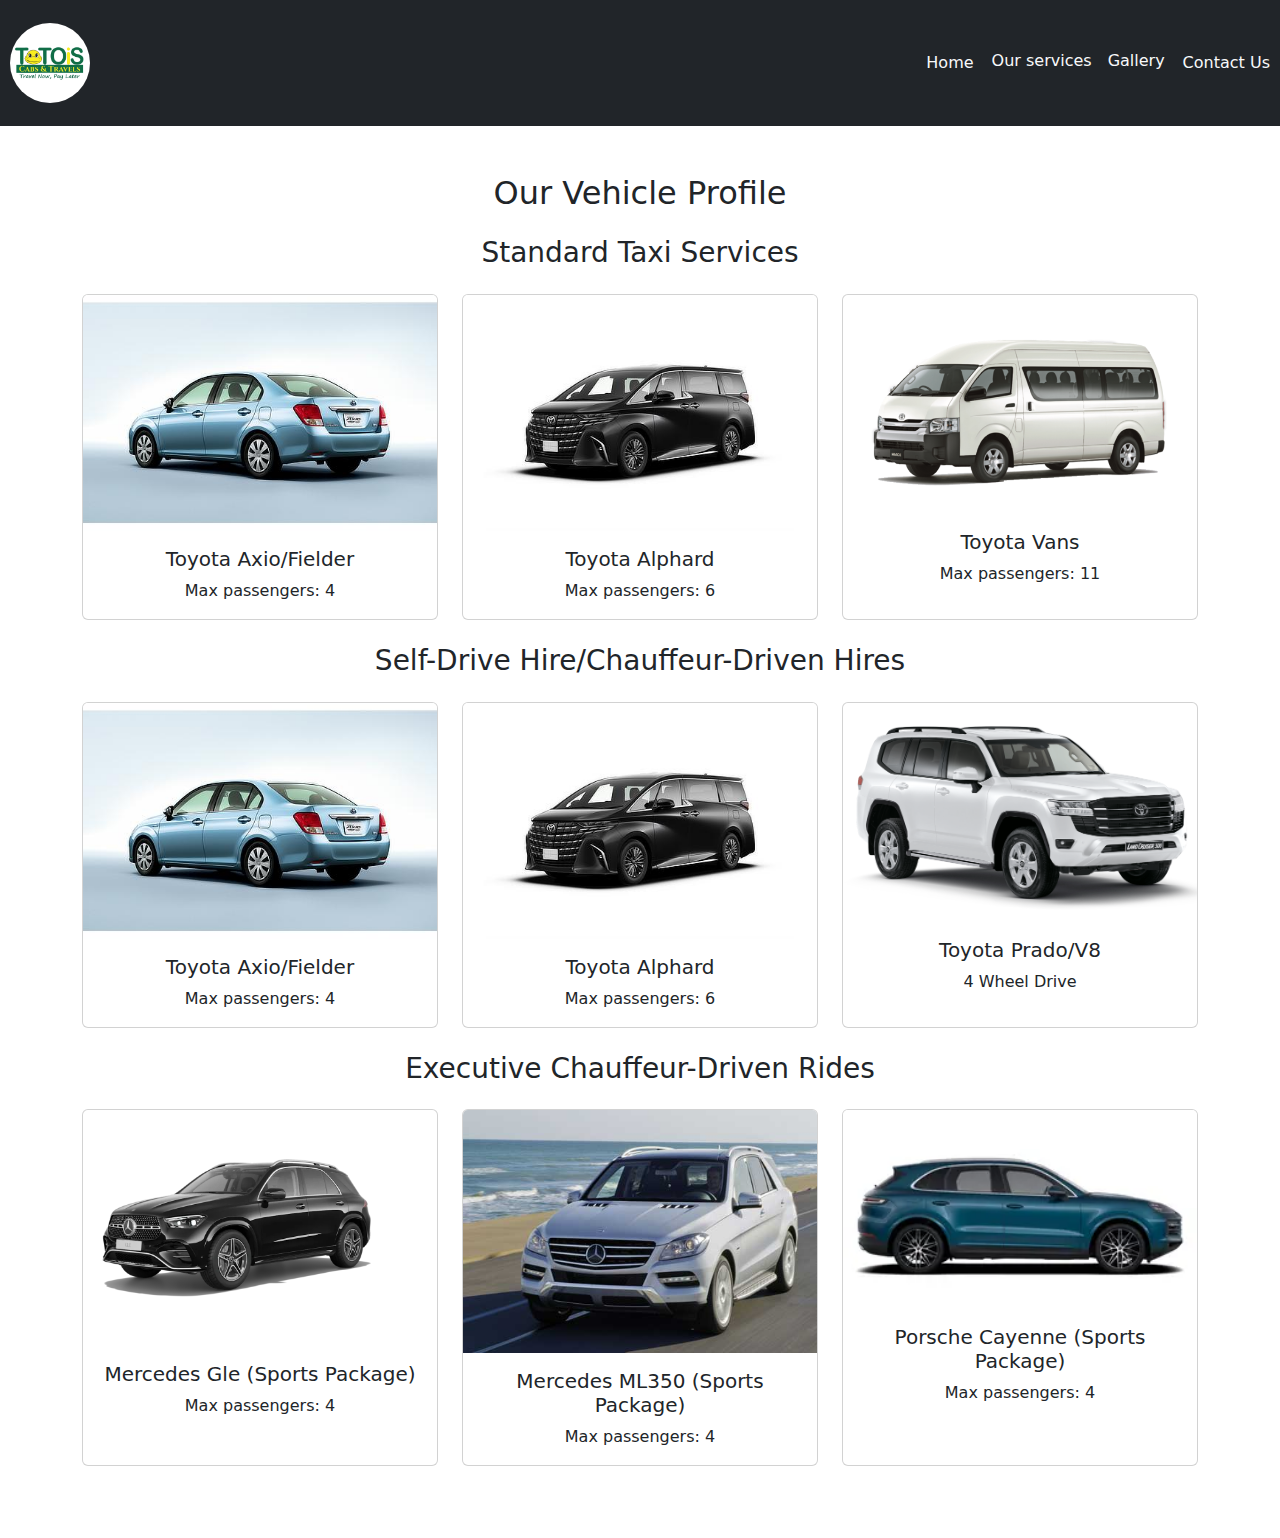
==== gallery.html @ 2a260237 "4" ====
<!DOCTYPE html>
<html lang="en">
<head>
    <meta charset="UTF-8">
    <meta name="viewport" content="width=device-width, initial-scale=1.0">
    <title>totoiscab</title>
    <link rel="stylesheet" href="style.css">
    <link href="https://stackpath.bootstrapcdn.com/bootstrap/4.5.2/css/bootstrap.min.css" rel="stylesheet">
    <link href="https://cdn.jsdelivr.net/npm/bootstrap@5.3.0-alpha1/dist/css/bootstrap.min.css" rel="stylesheet">
    <link href="https://cdn.jsdelivr.net/npm/bootstrap@5.3.0-alpha1/dist/css/bootstrap.min.css" rel="stylesheet">

<style>
        html, body {
    overflow-x: hidden; /* Disable horizontal scrolling */
    margin: 0;
    padding: 0;
    width: 100%;
}
        
        /* Image section slide-in animation */
        .image-section {
            animation: slideInImage 2s ease-in-out; /* You can change this animation to any effect you want for the image */
            width: 100%;
            height: 100vh;
            background-size: cover;
            background-position: center;
            display: flex;
            justify-content: center;
            align-items: center;
            position: relative;
        }

        /* Define the image slide-in keyframes */
        @keyframes slideInImage {
            0% {
                transform: translateY(-100%);
                opacity: 0; /* Fully transparent */
            }
            100% {
                transform: translateY(0); /* Image back to its original position */
                opacity: 1; /* Fully visible */
            }
        }

        /* Initially hide the welcome card */
        #welcomeCard {
            display: none; /* Hide the card initially */
            background: rgba(255, 255, 255, 0.6); /* Light background overlay */
            padding: 20px;
            border-radius: 10px;
            max-width: 80%;
            margin: 0 auto;
            position: relative;
        }

        /* Zoom-in animation for the welcome card */
        .zoomInCard {
            animation: zoomInCard 2s ease-in-out;
        }

        /* Define the zoom-in keyframes for the welcome card */
        @keyframes zoomInCard {
            0% {
                transform: scale(0); /* Start with the card very small */
                opacity: 0;          /* Fully transparent */
            }
            100% {
                transform: scale(1); /* Normal size */
                opacity: 1;          /* Fully visible */
            }
        }

        /* About Us section */
        #aboutCarousel {
  position: relative;
}

/* Position arrows outside the cards */
.carousel-control-prev, 
.carousel-control-next {
  position: absolute;
  top: 50%;
  transform: translateY(-50%);
  z-index: 5; /* Ensure arrows are above content */
  background-color: rgba(0, 0, 0, 0.7); /* Semi-transparent background */
  border: none; /* Remove borders */
  width: 40px; /* Optional: Adjust the width of the arrows */
  height: 40px; /* Optional: Adjust the height of the arrows */
  display: flex;
  justify-content: center;
  align-items: center;
  border-radius: 50%; /* Circular background */
}


    </style>
    
</head>
<body>

<!-- Navbar Section -->
<nav class="navbar navbar-expand-lg navbar-dark bg-dark" id="uniqueNavbar">
    <a class="navbar-brand" href="#">
    <img style="padding: 10px; width: 100px; height: 100px; left:10px !important; border-radius: 50%;" src="images/totois.png" alt="Logo">
</a>

    <button style="padding: 10px !important; right:10px !important;" class="navbar-toggler" type="button" data-toggle="collapse" data-target="#navbarSupportedContent"
            aria-controls="navbarSupportedContent" aria-expanded="false" aria-label="Toggle navigation">
        <span class="navbar-toggler-icon"></span>
    </button>

    <div class="collapse navbar-collapse justify-content-center" id="navbarSupportedContent">
        <ul class="navbar-nav ml-auto d-flex flex-row justify-content-between">
            <li class="nav-item">
                <a class="nav-link text-light" href="index.html" style="padding: 10px;">Home</a>
            </li>
            <li class="nav-item">
                <a class="nav-link text-light" href="#">Our services</a>
            </li>
            <li class="nav-item">
                <a class="nav-link text-light" href="#">Gallery</a>
            </li>
            <li class="nav-item">
                <a class="nav-link text-light" href="index.html#contact" style="padding: 10px;">Contact Us</a>
            </li>
            <!-- <li class="nav-item">
                <a class="nav-link text-light" href="#">Donate</a>
            </li> -->
        </ul>
    </div>
</nav>




<!-- our services -->
 <section id="vehicle-profile" class="container py-5">
  <h2 class="text-center mb-4">Our Vehicle Profile</h2>

  <!-- Standard Taxi Services -->
  <h3 class="text-center mb-4">Standard Taxi Services</h3>
  <div class="row">
    <!-- Toyota Axio/Fielder -->
    <div class="col-md-4 mb-4">
      <div class="card h-100">
        <div class="card-img-hover">
          <img src="images/toyota-axio.jpg" class="card-img-top" alt="Toyota Axio/Fielder">
        </div>
        <div class="card-body">
          <h5 class="card-title text-center">Toyota Axio/Fielder</h5>
          <p class="card-text text-center">Max passengers: 4</p>
        </div>
      </div>
    </div>
    <!-- Toyota Alphard -->
    <div class="col-md-4 mb-4">
      <div class="card h-100">
        <div class="card-img-hover">
          <img src="images/toyota-alphard.jpg" class="card-img-top" alt="Toyota Alphard">
        </div>
        <div class="card-body">
          <h5 class="card-title text-center">Toyota Alphard</h5>
          <p class="card-text text-center">Max passengers: 6</p>
        </div>
      </div>
    </div>
    <!-- Toyota Vans -->
    <div class="col-md-4 mb-4">
      <div class="card h-100">
        <div class="card-img-hover">
          <img src="images/toyota-vans.jpg" class="card-img-top" alt="Toyota Vans">
        </div>
        <div class="card-body">
          <h5 class="card-title text-center">Toyota Vans</h5>
          <p class="card-text text-center">Max passengers: 11</p>
        </div>
      </div>
    </div>
  </div>

  <!-- Self-Drive Hire/Chauffeur-Driven Hires -->
  <h3 class="text-center mb-4">Self-Drive Hire/Chauffeur-Driven Hires</h3>
  <div class="row">
    <!-- Toyota Axio/Fielder -->
    <div class="col-md-4 mb-4">
      <div class="card h-100">
        <div class="card-img-hover">
          <img src="images/toyota-axio.jpg" class="card-img-top" alt="Toyota Axio/Fielder">
        </div>
        <div class="card-body">
          <h5 class="card-title text-center">Toyota Axio/Fielder</h5>
          <p class="card-text text-center">Max passengers: 4</p>
        </div>
      </div>
    </div>
    <!-- Toyota Alphard -->
    <div class="col-md-4 mb-4">
      <div class="card h-100">
        <div class="card-img-hover">
          <img src="images/toyota-alphard.jpg" class="card-img-top" alt="Toyota Alphard">
        </div>
        <div class="card-body">
          <h5 class="card-title text-center">Toyota Alphard</h5>
          <p class="card-text text-center">Max passengers: 6</p>
        </div>
      </div>
    </div>
    <!-- Toyota Prado/V8 -->
    <div class="col-md-4 mb-4">
      <div class="card h-100">
        <div class="card-img-hover">
          <img src="images/toyota-prado.jpg" class="card-img-top" alt="Toyota Prado/V8">
        </div>
        <div class="card-body">
          <h5 class="card-title text-center">Toyota Prado/V8</h5>
          <p class="card-text text-center">4 Wheel Drive</p>
        </div>
      </div>
    </div>
  </div>

  <!-- Executive Chauffeur-Driven Rides -->
  <h3 class="text-center mb-4">Executive Chauffeur-Driven Rides</h3>
  <div class="row">
    <!-- Mercedes GLE -->
    <div class="col-md-4 mb-4">
      <div class="card h-100">
        <div class="card-img-hover">
          <img src="images/mercedes-gle.jpg" class="card-img-top" alt="Mercedes Gle">
        </div>
        <div class="card-body">
          <h5 class="card-title text-center">Mercedes Gle (Sports Package)</h5>
          <p class="card-text text-center">Max passengers: 4</p>
        </div>
      </div>
    </div>
    <!-- Mercedes ML350 -->
    <div class="col-md-4 mb-4">
      <div class="card h-100">
        <div class="card-img-hover">
          <img src="images/mercedes-ml350.jpg" class="card-img-top" alt="Mercedes ML350">
        </div>
        <div class="card-body">
          <h5 class="card-title text-center">Mercedes ML350 (Sports Package)</h5>
          <p class="card-text text-center">Max passengers: 4</p>
        </div>
      </div>
    </div>
    <!-- Porsche Cayenne -->
    <div class="col-md-4 mb-4">
      <div class="card h-100">
        <div class="card-img-hover">
          <img src="images/porsche-cayenne.jpg" class="card-img-top" alt="Porsche Cayenne">
        </div>
        <div class="card-body">
          <h5 class="card-title text-center">Porsche Cayenne (Sports Package)</h5>
          <p class="card-text text-center">Max passengers: 4</p>
        </div>
      </div>
    </div>
  </div>

</section>





<!-- Bootstrap JS and jQuery -->
<script src="https://code.jquery.com/jquery-3.5.1.slim.min.js"></script>
<script src="https://cdn.jsdelivr.net/npm/@popperjs/core@2.9.3/dist/umd/popper.min.js"></script>
<script src="https://stackpath.bootstrapcdn.com/bootstrap/4.5.2/js/bootstrap.min.js"></script>

<!-- Custom JS for Hover Effect -->
<script>
  $(document).ready(function() {
    // Enlarge image on hover
    $('.card-img-hover img').hover(
      function() {
        $(this).css({
          'transform': 'scale(1.1)', 
          'transition': 'transform 0.3s ease-in-out'
        });
      }, 
      function() {
        $(this).css('transform', 'scale(1)');
      }
    );
  });
</script>

<!-- Custom CSS -->
<style>
  .card-img-hover img {
    width: 100%;
    height: auto;
    transition: transform 0.3s ease-in-out;
  }
</style>









<!-- Bootstrap JS, jQuery, and Popper.js for Navbar Toggling -->
<script src="https://code.jquery.com/jquery-3.5.1.slim.min.js"></script>
<script src="https://cdn.jsdelivr.net/npm/@popperjs/core@2.9.3/dist/umd/popper.min.js"></script>
<script src="https://stackpath.bootstrapcdn.com/bootstrap/4.5.2/js/bootstrap.min.js"></script>
<script src="https://cdn.jsdelivr.net/npm/bootstrap@5.3.0-alpha1/dist/js/bootstrap.bundle.min.js"></script>



</body>
</html>
---- style.css ----
html, body {
    overflow-x: hidden; /* Disable horizontal scrolling */
    margin: 0;
    padding: 0;
    width: 100%;
}
        
        /* Image section slide-in animation */
        .image-section {
            animation: slideInImage 2s ease-in-out; /* You can change this animation to any effect you want for the image */
            width: 100%;
            height: 100vh;
            background-size: cover;
            background-position: center;
            display: flex;
            justify-content: center;
            align-items: center;
            position: relative;
        }

        /* Define the image slide-in keyframes */
        @keyframes slideInImage {
            0% {
                transform: translateY(-100%);
                opacity: 0; /* Fully transparent */
            }
            100% {
                transform: translateY(0); /* Image back to its original position */
                opacity: 1; /* Fully visible */
            }
        }

        /* Initially hide the welcome card */
        #welcomeCard {
            display: none; /* Hide the card initially */
            background: rgba(255, 255, 255, 0.6); /* Light background overlay */
            padding: 20px;
            border-radius: 10px;
            max-width: 80%;
            margin: 0 auto;
            position: relative;
        }

        /* Zoom-in animation for the welcome card */
        .zoomInCard {
            animation: zoomInCard 2s ease-in-out;
        }

        /* Define the zoom-in keyframes for the welcome card */
        @keyframes zoomInCard {
            0% {
                transform: scale(0); /* Start with the card very small */
                opacity: 0;          /* Fully transparent */
            }
            100% {
                transform: scale(1); /* Normal size */
                opacity: 1;          /* Fully visible */
            }
        }

        /* About Us section */
        #aboutCarousel {
  position: relative;
}

/* Position arrows outside the cards */
.carousel-control-prev, 
.carousel-control-next {
  position: absolute;
  top: 50%;
  transform: translateY(-50%);
  z-index: 5; /* Ensure arrows are above content */
  background-color: rgba(0, 0, 0, 0.7); /* Semi-transparent background */
  border: none; /* Remove borders */
  width: 40px; /* Optional: Adjust the width of the arrows */
  height: 40px; /* Optional: Adjust the height of the arrows */
  display: flex;
  justify-content: center;
  align-items: center;
  border-radius: 50%; /* Circular background */
}



#packages h2 {
  font-size: 2.5rem;
  font-weight: bold;
}

#packages .card {
  transition: transform 0.3s ease-in-out;
}

#packages .card:hover {
  transform: scale(1.05);
}

#animatedTitle {
  font-size: 3rem;
  font-weight: bold;
  color: #333;
}

#packages .card-title {
  font-size: 1.5rem;
  color: #007bff;
}

#packages .card-text {
  font-size: 1rem;
  color: #555;
}

/* To ensure other CSS is not affected */
#packages * {
  box-sizing: border-box;
}

  /* charges section */
  #charges h2 {
  font-size: 2.5rem;
  font-weight: bold;
}

#charges .lead {
  font-size: 1.25rem;
  color: #555;
}

#charges .card {
  border: none;
  background-color: #f9f9f9;
}

#charges .card-title {
  font-size: 1.5rem;
  font-weight: 600;
  color: #007bff;
}

#charges .card-text {
  font-size: 1.1rem;
  color: #555;
}

#charges .text-muted {
  font-size: 1rem;
  color: #888;
}

/* Responsiveness for smaller devices */
@media (max-width: 576px) {
  #charges h2 {
    font-size: 2rem;
  }

  #charges .card-title {
    font-size: 1.3rem;
  }

  #charges .lead {
    font-size: 1.1rem;
  }
}



/* contact us section */
/* Contact Section Background Image */
#contact {
  background-image: url('images/back.jpg');
  background-size: cover;
  background-position: center;
  background-attachment: fixed;
  padding: 80px 0;
}

/* Container Styling */
#contact .container {
  background-color: rgba(255, 255, 255, 0.9); /* Slight transparency for readability */
  padding: 50px;
  border-radius: 12px;
  box-shadow: 0 10px 30px rgba(0, 0, 0, 0.1); /* Soft shadow for depth */
}

/* Section Title Styling */
#contact h2 {
  font-size: 2.8rem;
  font-weight: bold;
  color: #333;
  margin-bottom: 20px;
}

#contact .lead {
  font-size: 1.25rem;
  color: #666;
  line-height: 1.5;
  margin-bottom: 30px;
}

/* Form Styling */
#contact form {
  background-color: #fff;
  padding: 2.5rem;
  border-radius: 12px;
  box-shadow: 0 10px 30px rgba(0, 0, 0, 0.1); /* Box shadow for form */
}

#contact form .form-control {
  border: 1px solid #ddd;
  border-radius: 6px;
  padding: 15px;
  font-size: 1.1rem;
  transition: all 0.3s ease;
}

#contact form .form-control:focus {
  border-color: #007bff;
  box-shadow: 0 0 8px rgba(0, 123, 255, 0.25);
}

#contact .btn {
  background-color: #007bff;
  color: #fff;
  padding: 15px;
  font-size: 1.2rem;
  border-radius: 6px;
  transition: background-color 0.3s ease;
  width: 100%;
}

#contact .btn:hover {
  background-color: #0056b3;
}

/* Contact Details Styling */
#contact .contact-details {
  background-color: #fff;
  padding: 2.5rem;
  border-radius: 12px;
  box-shadow: 0 10px 30px rgba(0, 0, 0, 0.1); /* Matching shadow for uniform design */
}

#contact .contact-details h4 {
  font-weight: bold;
  color: #333;
  margin-bottom: 20px;
}

#contact .contact-details p {
  font-size: 1.1rem;
  color: #555;
}

#contact .contact-details i {
  font-size: 1.3rem;
  color: #007bff;
  margin-right: 10px;
}

/* Map Placeholder Styling */
#mapPlaceholder {
  background-color: #6c757d;
  color: #fff;
  font-size: 1.2rem;
  display: flex;
  justify-content: center;
  align-items: center;
  height: 200px;
  border-radius: 8px;
  margin-top: 30px;
}

/* Responsiveness */
@media (max-width: 768px) {
  #contact {
    padding: 50px 0;
  }
  
  #contact .container {
    padding: 40px;
  }

  #contact h2 {
    font-size: 2.2rem;
  }

  #contact form {
    padding: 2rem;
  }

  #contact .form-control {
    padding: 12px;
    font-size: 1rem;
  }

  #contact .btn {
    padding: 12px;
    font-size: 1.1rem;
  }

  #contact .contact-details {
    padding: 2rem;
  }

  #mapPlaceholder {
    margin-top: 20px;
    height: 180px;
  }
}

@media (max-width: 576px) {
  #contact h2 {
    font-size: 2rem;
  }

  #contact form {
    padding: 1.5rem;
  }

  #contact .form-control {
    padding: 10px;
  }

  #contact .btn {
    padding: 10px;
    font-size: 1rem;
  }

  #contact .contact-details {
    padding: 1.5rem;
  }
}
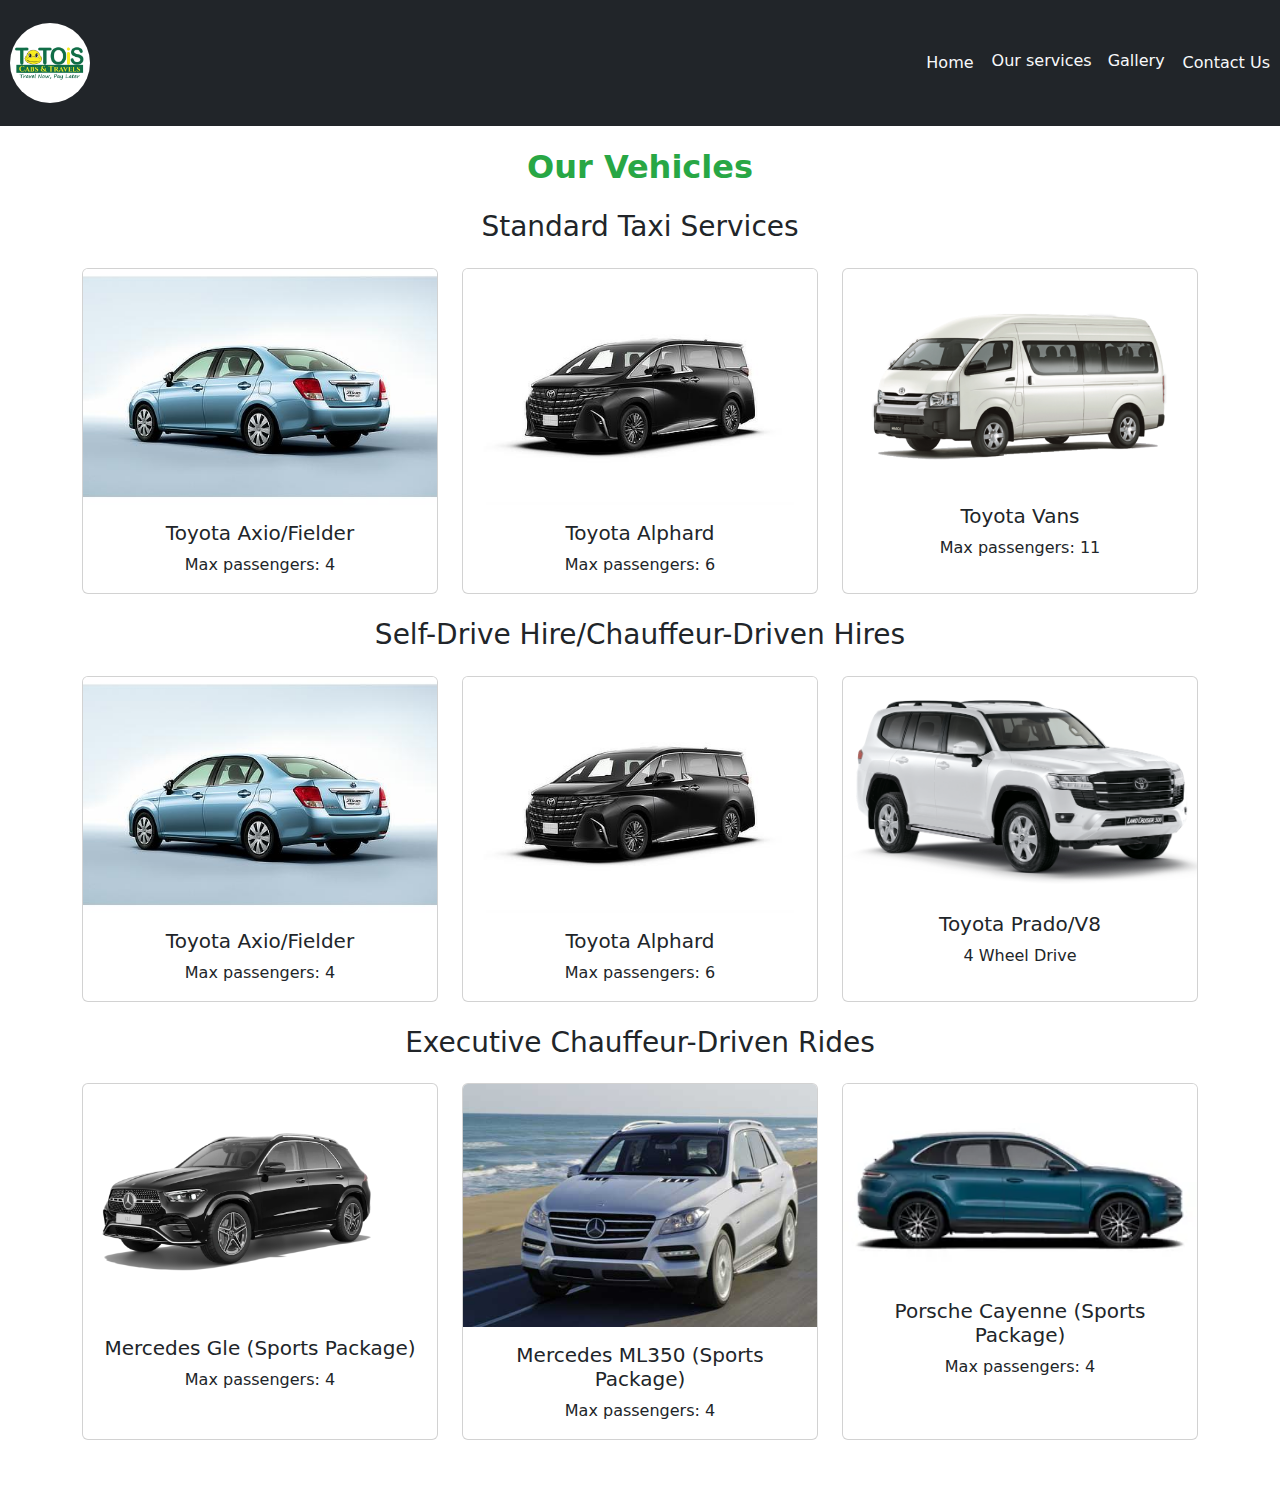
==== commit 51a15780: "7" ====
--- a/gallery.html
+++ b/gallery.html
@@ -92,6 +92,25 @@
   border-radius: 50%; /* Circular background */
 }
 
+/* Navbar Styling */
+#uniqueNavbar {
+    position: fixed; /* Fixed at the top */
+    width: 100%;
+    top: 0;
+    left: 0;
+    z-index: 1030; /* Ensure it stays above other content */
+    transition: background-color 0.3s ease; /* Smooth transition for color change */
+}
+
+/* Default navbar color (black) */
+#uniqueNavbar.navbar-dark {
+    background-color: #000; /* Black background */
+}
+
+/* When scrolling down, the navbar will have a background color of rgba(0, 86, 179, 0.5) */
+.scrolled {
+    background-color: rgba(40, 167, 69, 0.5) !important;
+}
 
     </style>
     
@@ -134,8 +153,8 @@
 
 
 <!-- our services -->
- <section id="vehicle-profile" class="container py-5">
-  <h2 class="text-center mb-4">Our Vehicle Profile</h2>
+ <section id="vehicle-profile" class="container py-5" >
+  <h2 class="text-center mb-4" style="color: #28a745; margin-top:100px" ><b>Our Vehicles</b></h2>
 
   <!-- Standard Taxi Services -->
   <h3 class="text-center mb-4">Standard Taxi Services</h3>
@@ -263,13 +282,6 @@
 </section>
 
 
-
-
-
-<!-- Bootstrap JS and jQuery -->
-<script src="https://code.jquery.com/jquery-3.5.1.slim.min.js"></script>
-<script src="https://cdn.jsdelivr.net/npm/@popperjs/core@2.9.3/dist/umd/popper.min.js"></script>
-<script src="https://stackpath.bootstrapcdn.com/bootstrap/4.5.2/js/bootstrap.min.js"></script>
 
 <!-- Custom JS for Hover Effect -->
 <script>
@@ -312,6 +324,28 @@
 <script src="https://stackpath.bootstrapcdn.com/bootstrap/4.5.2/js/bootstrap.min.js"></script>
 <script src="https://cdn.jsdelivr.net/npm/bootstrap@5.3.0-alpha1/dist/js/bootstrap.bundle.min.js"></script>
 
+<script>
+   // Select the navbar element
+    const navbar = document.querySelector('.navbar');
+
+    // Add a scroll event listener to change the navbar background color
+    window.addEventListener('scroll', () => {
+        // Check if the page has scrolled down
+        if (window.scrollY > 0) {
+            // Add the 'scrolled' class to change the background color
+            navbar.classList.add('scrolled');
+        } else {
+            // Remove the 'scrolled' class when at the top of the page
+            navbar.classList.remove('scrolled');
+        }
+    });
+
+	window.onload = function() {
+		document.querySelector('.loader-container').style.display = 'none';
+	};
+
+
+</script>
 
 
 </body>
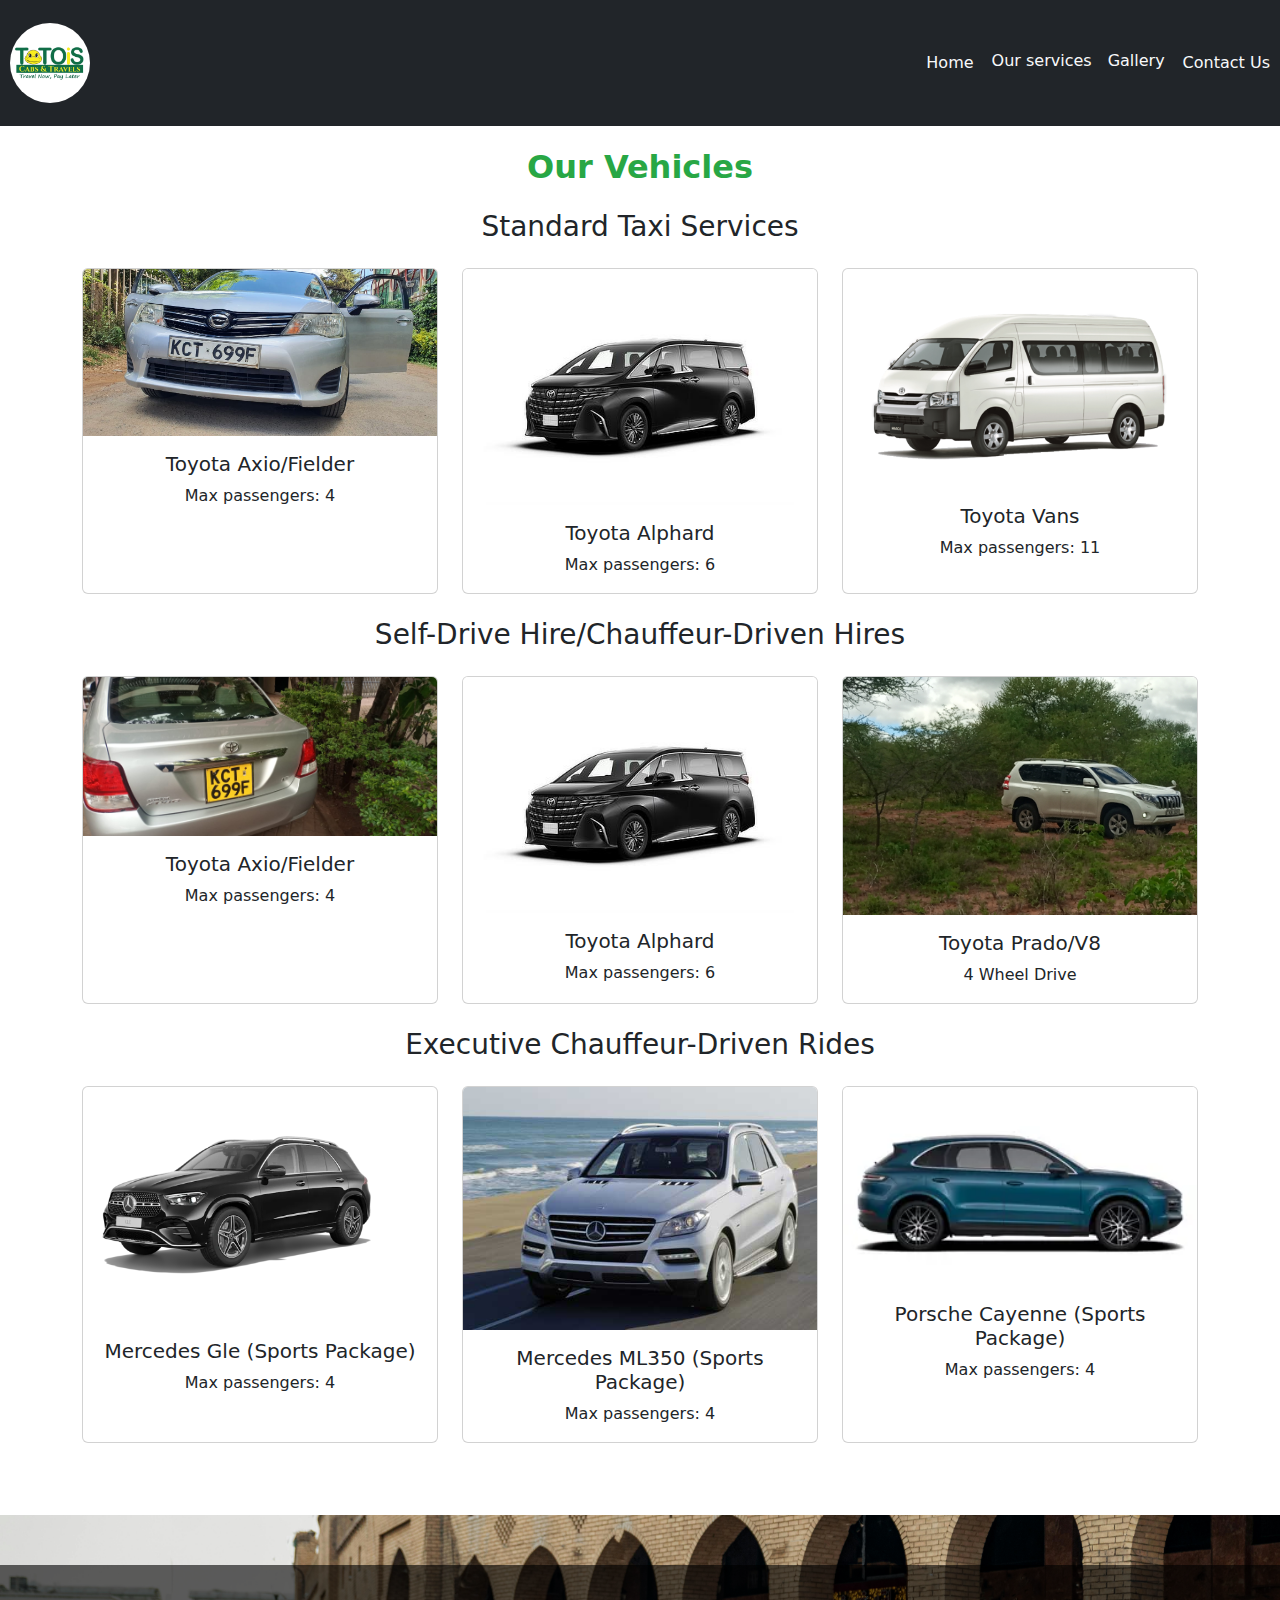
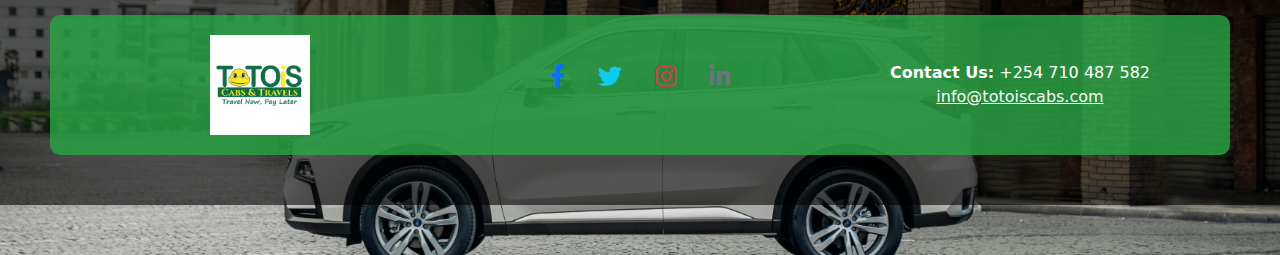
==== commit d334cf14: "13" ====
--- a/gallery.html
+++ b/gallery.html
@@ -8,6 +8,9 @@
     <link href="https://stackpath.bootstrapcdn.com/bootstrap/4.5.2/css/bootstrap.min.css" rel="stylesheet">
     <link href="https://cdn.jsdelivr.net/npm/bootstrap@5.3.0-alpha1/dist/css/bootstrap.min.css" rel="stylesheet">
     <link href="https://cdn.jsdelivr.net/npm/bootstrap@5.3.0-alpha1/dist/css/bootstrap.min.css" rel="stylesheet">
+    <!-- Include Font Awesome -->
+<link rel="stylesheet" href="https://cdnjs.cloudflare.com/ajax/libs/font-awesome/6.0.0-beta3/css/all.min.css">
+
 
 <style>
         html, body {
@@ -112,7 +115,72 @@
     background-color: rgba(40, 167, 69, 0.5) !important;
 }
 
-    </style>
+
+
+  .card-img-hover img {
+    width: 100%;
+    height: auto;
+    transition: transform 0.3s ease-in-out;
+  }
+
+  .card-img-hover img:hover {
+    transform: scale(1.1);
+  }
+  /* Background image and footer overlay styling */
+.custom-footer {
+  background-image: url('images/back2.jpg');
+  background-size: cover;
+  background-position: center;
+  position: relative;
+  padding: 50px 0;
+}
+
+.footer-overlay {
+  background: rgba(0, 0, 0, 0.6); /* Dark overlay on background */
+  padding: 30px;
+}
+
+/* Section inside the footer with light shading */
+.footer-section {
+  background-color: rgba(40, 167, 69, 0.8); /* Light bg-success color */
+  padding: 20px;
+  border-radius: 10px;
+  margin: 20px;
+  color: #fff;
+}
+
+/* Logo animation: spin 360 degrees continuously */
+.footer-logo {
+  max-width: 100px;
+  animation: spin 4s linear infinite;
+}
+
+@keyframes spin {
+  0% { transform: rotate(0deg); }
+  100% { transform: rotate(360deg); }
+}
+
+/* Social media icon styles */
+.social-icons a {
+  font-size: 24px;
+  margin: 0 10px;
+  transition: transform 0.3s ease;
+}
+
+.social-icons a:hover {
+  transform: scale(1.2);
+}
+
+/* Responsive styling */
+@media (max-width: 768px) {
+  .social-icons a {
+    font-size: 20px;
+  }
+}
+
+</style>
+
+   
     
 </head>
 <body>
@@ -150,11 +218,9 @@
 </nav>
 
 
-
-
-<!-- our services -->
- <section id="vehicle-profile" class="container py-5" >
-  <h2 class="text-center mb-4" style="color: #28a745; margin-top:100px" ><b>Our Vehicles</b></h2>
+<!-- Our Services: Vehicle Profile Section -->
+<section id="vehicle-profile" class="container py-5">
+  <h2 class="text-center mb-4" style="color: #28a745; margin-top:100px"><b>Our Vehicles</b></h2>
 
   <!-- Standard Taxi Services -->
   <h3 class="text-center mb-4">Standard Taxi Services</h3>
@@ -163,7 +229,7 @@
     <div class="col-md-4 mb-4">
       <div class="card h-100">
         <div class="card-img-hover">
-          <img src="images/toyota-axio.jpg" class="card-img-top" alt="Toyota Axio/Fielder">
+          <img src="images/axio1.jpg" class="card-img-top" alt="Toyota Axio/Fielder">
         </div>
         <div class="card-body">
           <h5 class="card-title text-center">Toyota Axio/Fielder</h5>
@@ -204,7 +270,7 @@
     <div class="col-md-4 mb-4">
       <div class="card h-100">
         <div class="card-img-hover">
-          <img src="images/toyota-axio.jpg" class="card-img-top" alt="Toyota Axio/Fielder">
+          <img src="images/axio.jpg" class="card-img-top" alt="Toyota Axio/Fielder">
         </div>
         <div class="card-body">
           <h5 class="card-title text-center">Toyota Axio/Fielder</h5>
@@ -228,7 +294,7 @@
     <div class="col-md-4 mb-4">
       <div class="card h-100">
         <div class="card-img-hover">
-          <img src="images/toyota-prado.jpg" class="card-img-top" alt="Toyota Prado/V8">
+          <img src="images/prado1.jpg" class="card-img-top" alt="Toyota Prado/V8">
         </div>
         <div class="card-body">
           <h5 class="card-title text-center">Toyota Prado/V8</h5>
@@ -278,40 +344,62 @@
       </div>
     </div>
   </div>
-
 </section>
 
 
 
-<!-- Custom JS for Hover Effect -->
-<script>
-  $(document).ready(function() {
-    // Enlarge image on hover
-    $('.card-img-hover img').hover(
-      function() {
-        $(this).css({
-          'transform': 'scale(1.1)', 
-          'transition': 'transform 0.3s ease-in-out'
-        });
-      }, 
-      function() {
-        $(this).css('transform', 'scale(1)');
-      }
-    );
-  });
-</script>
-
-<!-- Custom CSS -->
-<style>
-  .card-img-hover img {
-    width: 100%;
-    height: auto;
-    transition: transform 0.3s ease-in-out;
-  }
-</style>
-
-
-
+
+
+
+
+<footer class="custom-footer">
+  <div class="footer-overlay">
+    <div class="footer-section bg-success-light">
+      <div class="container">
+        <div class="row align-items-center text-center">
+          <!-- Logo Section -->
+          <div class="col-md-4 mb-3 mb-md-0">
+            <img src="images/totois.png" alt="TotoisCabs Logo" class="footer-logo">
+          </div>
+          <!-- Social Media Icons Section -->
+          <!-- Social Media Icons Section -->
+<div class="col-md-4 mb-3 mb-md-0">
+  <ul class="social-icons list-inline">
+    <li class="list-inline-item">
+      <a href="https://facebook.com" target="_blank" rel="noopener noreferrer" class="text-primary">
+        <i class="fab fa-facebook-f"></i>
+      </a>
+    </li>
+    <li class="list-inline-item">
+      <a href="https://twitter.com" target="_blank" rel="noopener noreferrer" class="text-info">
+        <i class="fab fa-twitter"></i>
+      </a>
+    </li>
+    <li class="list-inline-item">
+      <a href="https://instagram.com" target="_blank" rel="noopener noreferrer" class="text-danger">
+        <i class="fab fa-instagram"></i>
+      </a>
+    </li>
+    <li class="list-inline-item">
+      <a href="https://linkedin.com" target="_blank" rel="noopener noreferrer" class="text-secondary">
+        <i class="fab fa-linkedin-in"></i>
+      </a>
+    </li>
+  </ul>
+</div>
+
+          <!-- Contact Info Section -->
+          <div class="col-md-4">
+            <p class="mb-0">
+              <strong>Contact Us:</strong> +254 710 487 582 <br>
+              <a href="mailto:info@totoiscabs.com" class="text-light">info@totoiscabs.com</a>
+            </p>
+          </div>
+        </div>
+      </div>
+    </div>
+  </div>
+</footer>
 
 
 
@@ -319,7 +407,8 @@
 
 
 <!-- Bootstrap JS, jQuery, and Popper.js for Navbar Toggling -->
-<script src="https://code.jquery.com/jquery-3.5.1.slim.min.js"></script>
+<script src="https://code.jquery.com/jquery-3.6.0.min.js"></script>
+
 <script src="https://cdn.jsdelivr.net/npm/@popperjs/core@2.9.3/dist/umd/popper.min.js"></script>
 <script src="https://stackpath.bootstrapcdn.com/bootstrap/4.5.2/js/bootstrap.min.js"></script>
 <script src="https://cdn.jsdelivr.net/npm/bootstrap@5.3.0-alpha1/dist/js/bootstrap.bundle.min.js"></script>
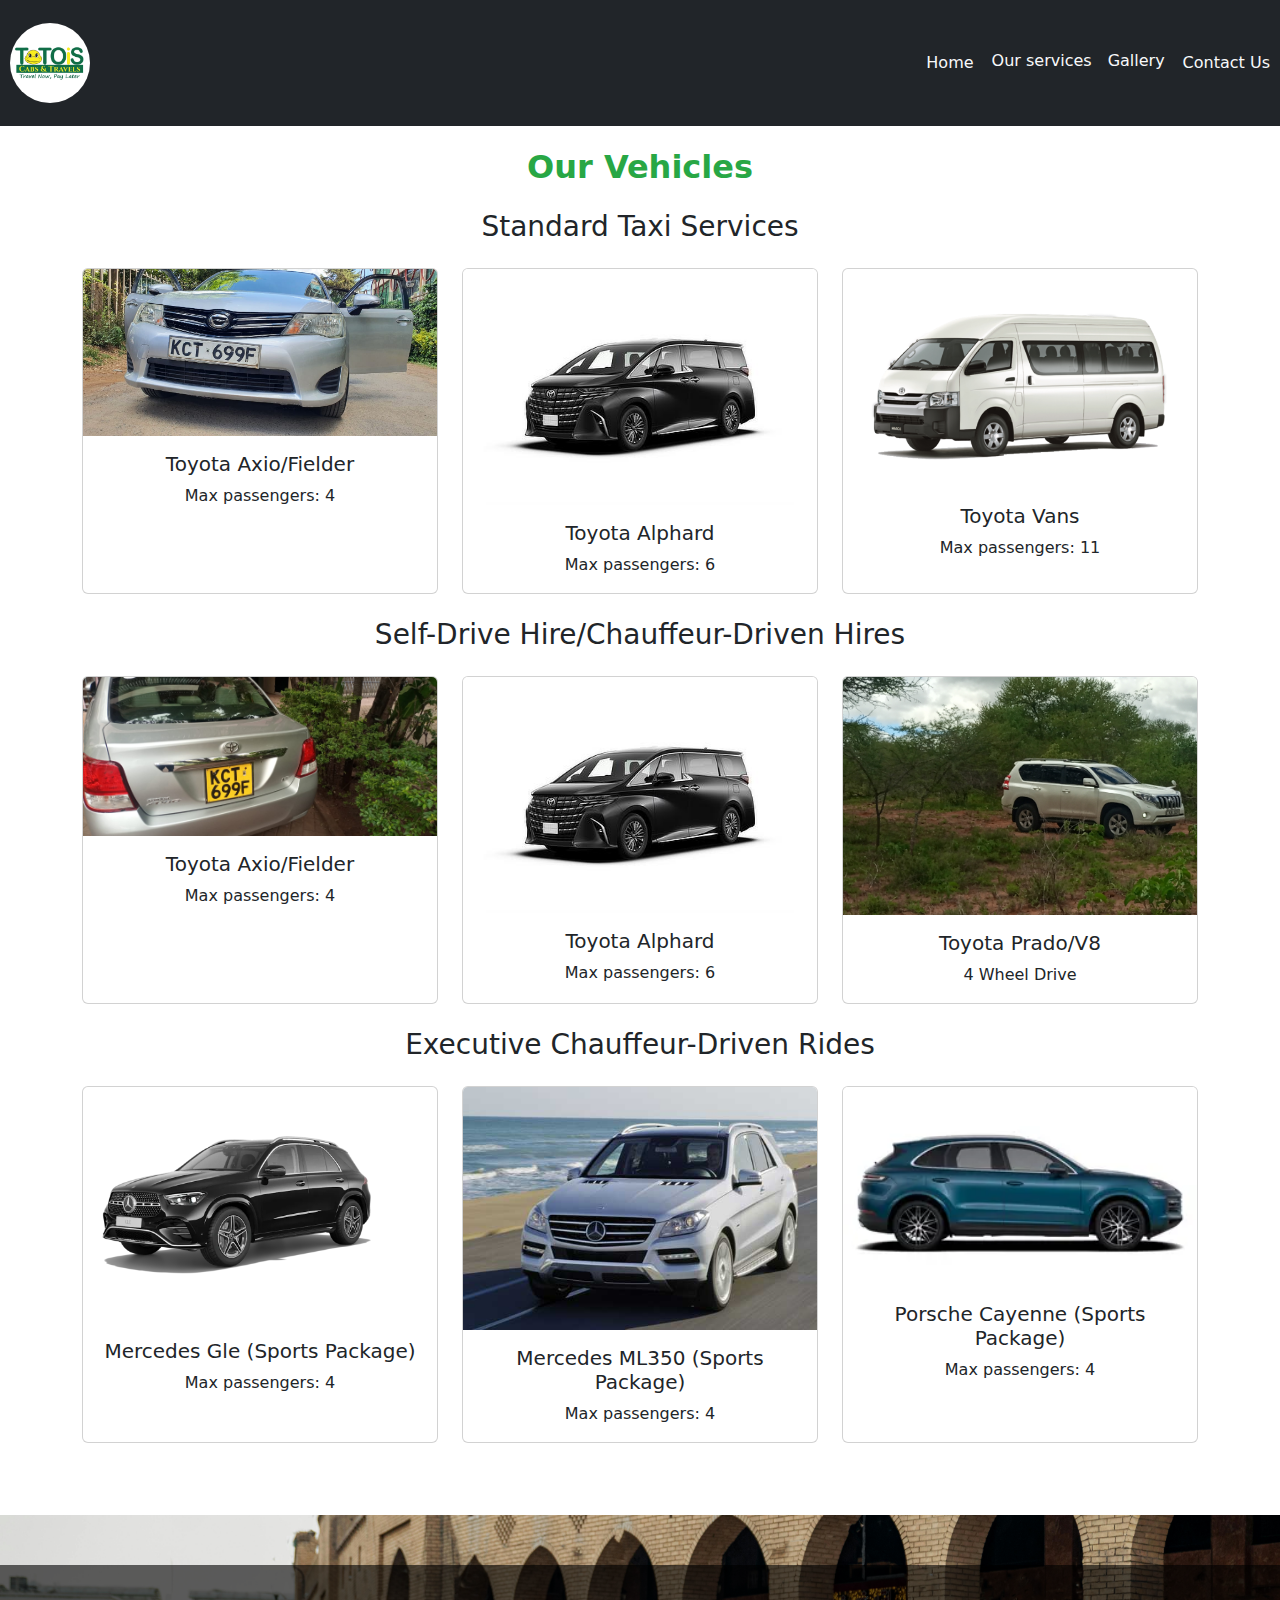
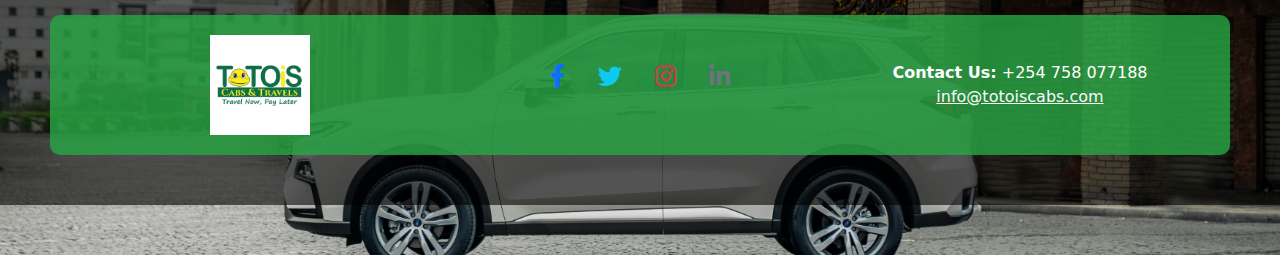
==== commit 465e2a13: "14" ====
--- a/gallery.html
+++ b/gallery.html
@@ -391,7 +391,7 @@
           <!-- Contact Info Section -->
           <div class="col-md-4">
             <p class="mb-0">
-              <strong>Contact Us:</strong> +254 710 487 582 <br>
+              <strong>Contact Us:</strong> +254 758 077188 <br>
               <a href="mailto:info@totoiscabs.com" class="text-light">info@totoiscabs.com</a>
             </p>
           </div>
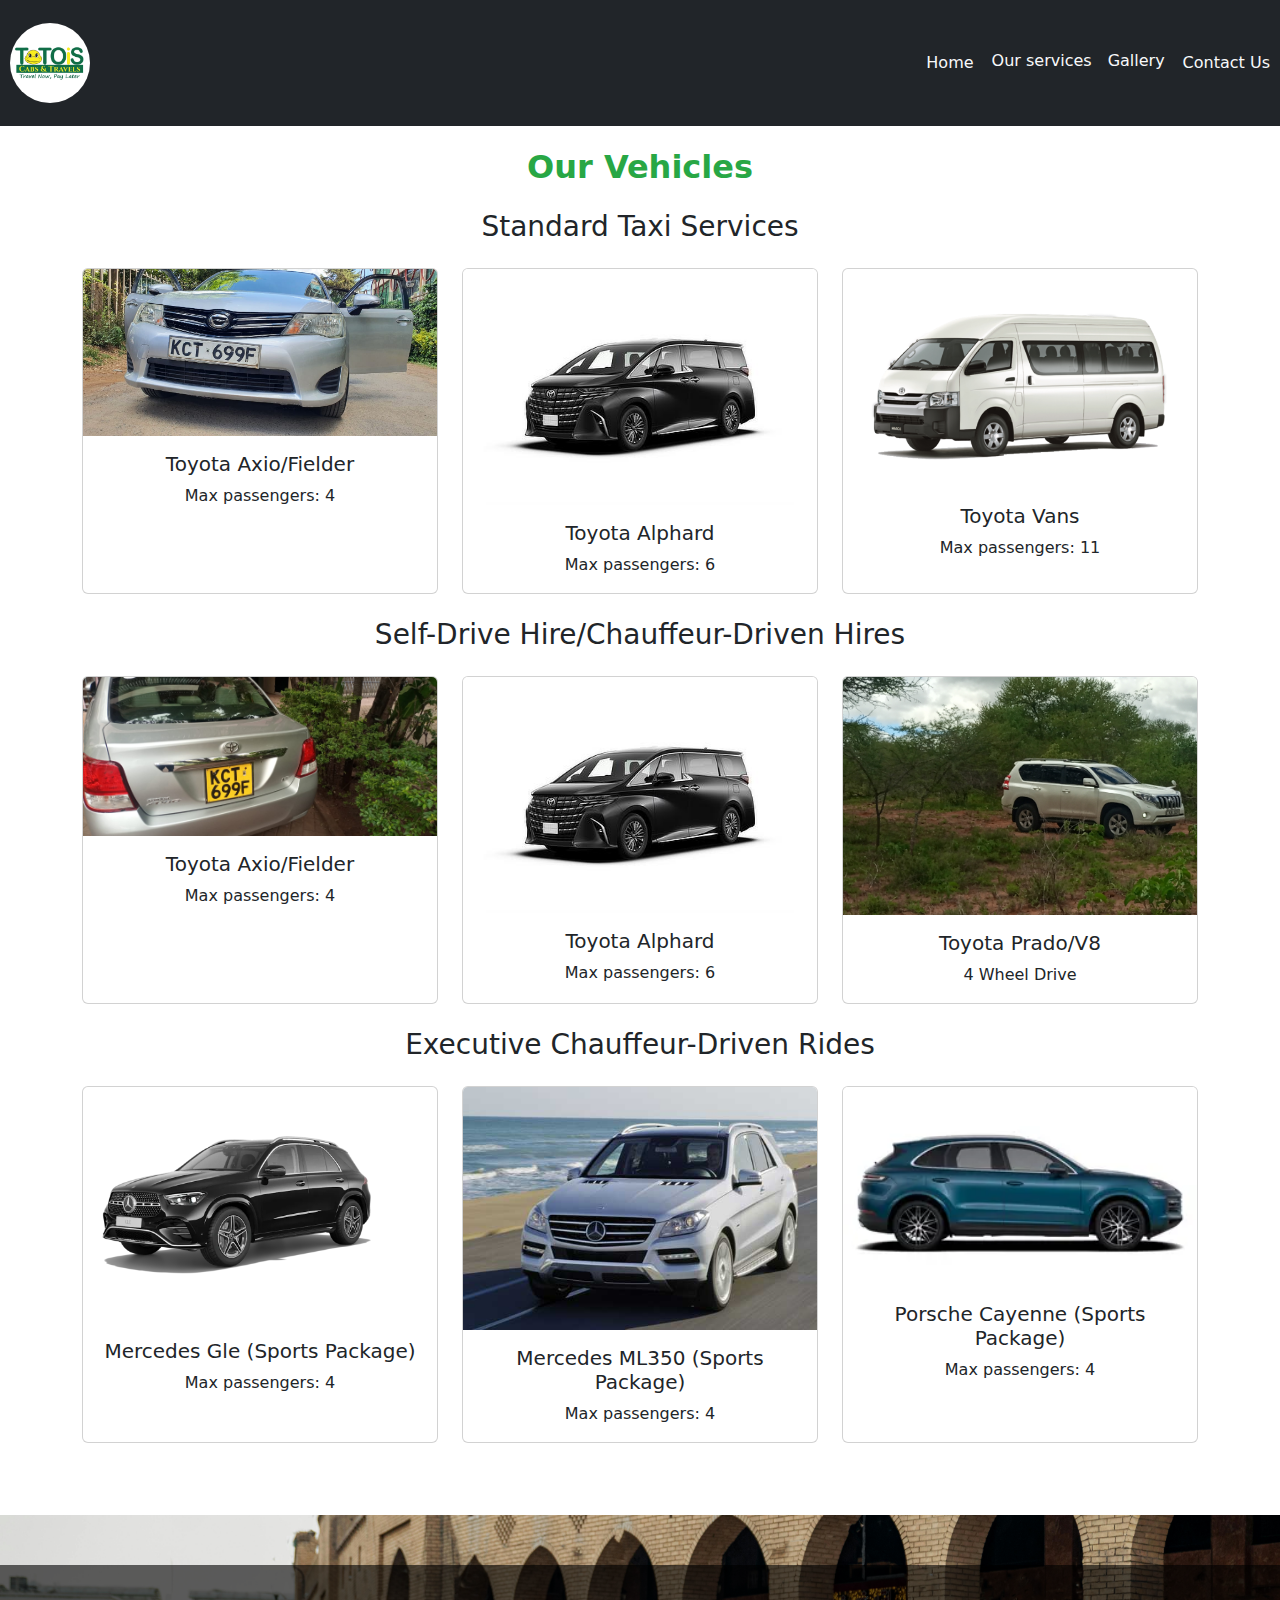
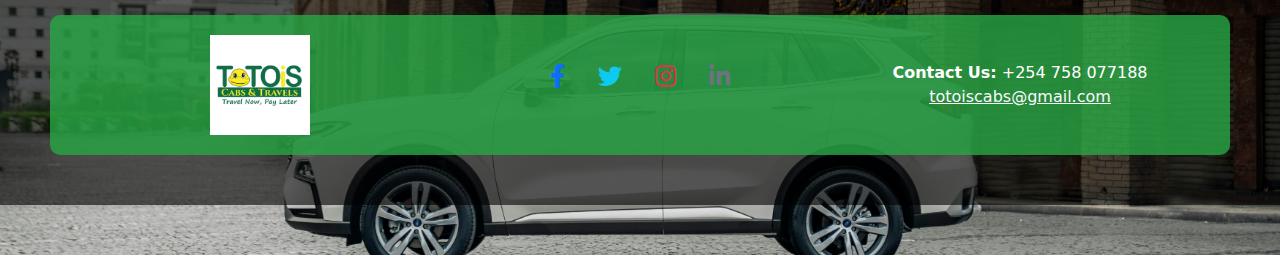
==== commit af24b1f2: "15" ====
--- a/gallery.html
+++ b/gallery.html
@@ -392,7 +392,7 @@
           <div class="col-md-4">
             <p class="mb-0">
               <strong>Contact Us:</strong> +254 758 077188 <br>
-              <a href="mailto:info@totoiscabs.com" class="text-light">info@totoiscabs.com</a>
+              <a href="mailto:totoiscabs@gmail.com" class="text-light">totoiscabs@gmail.com</a>
             </p>
           </div>
         </div>
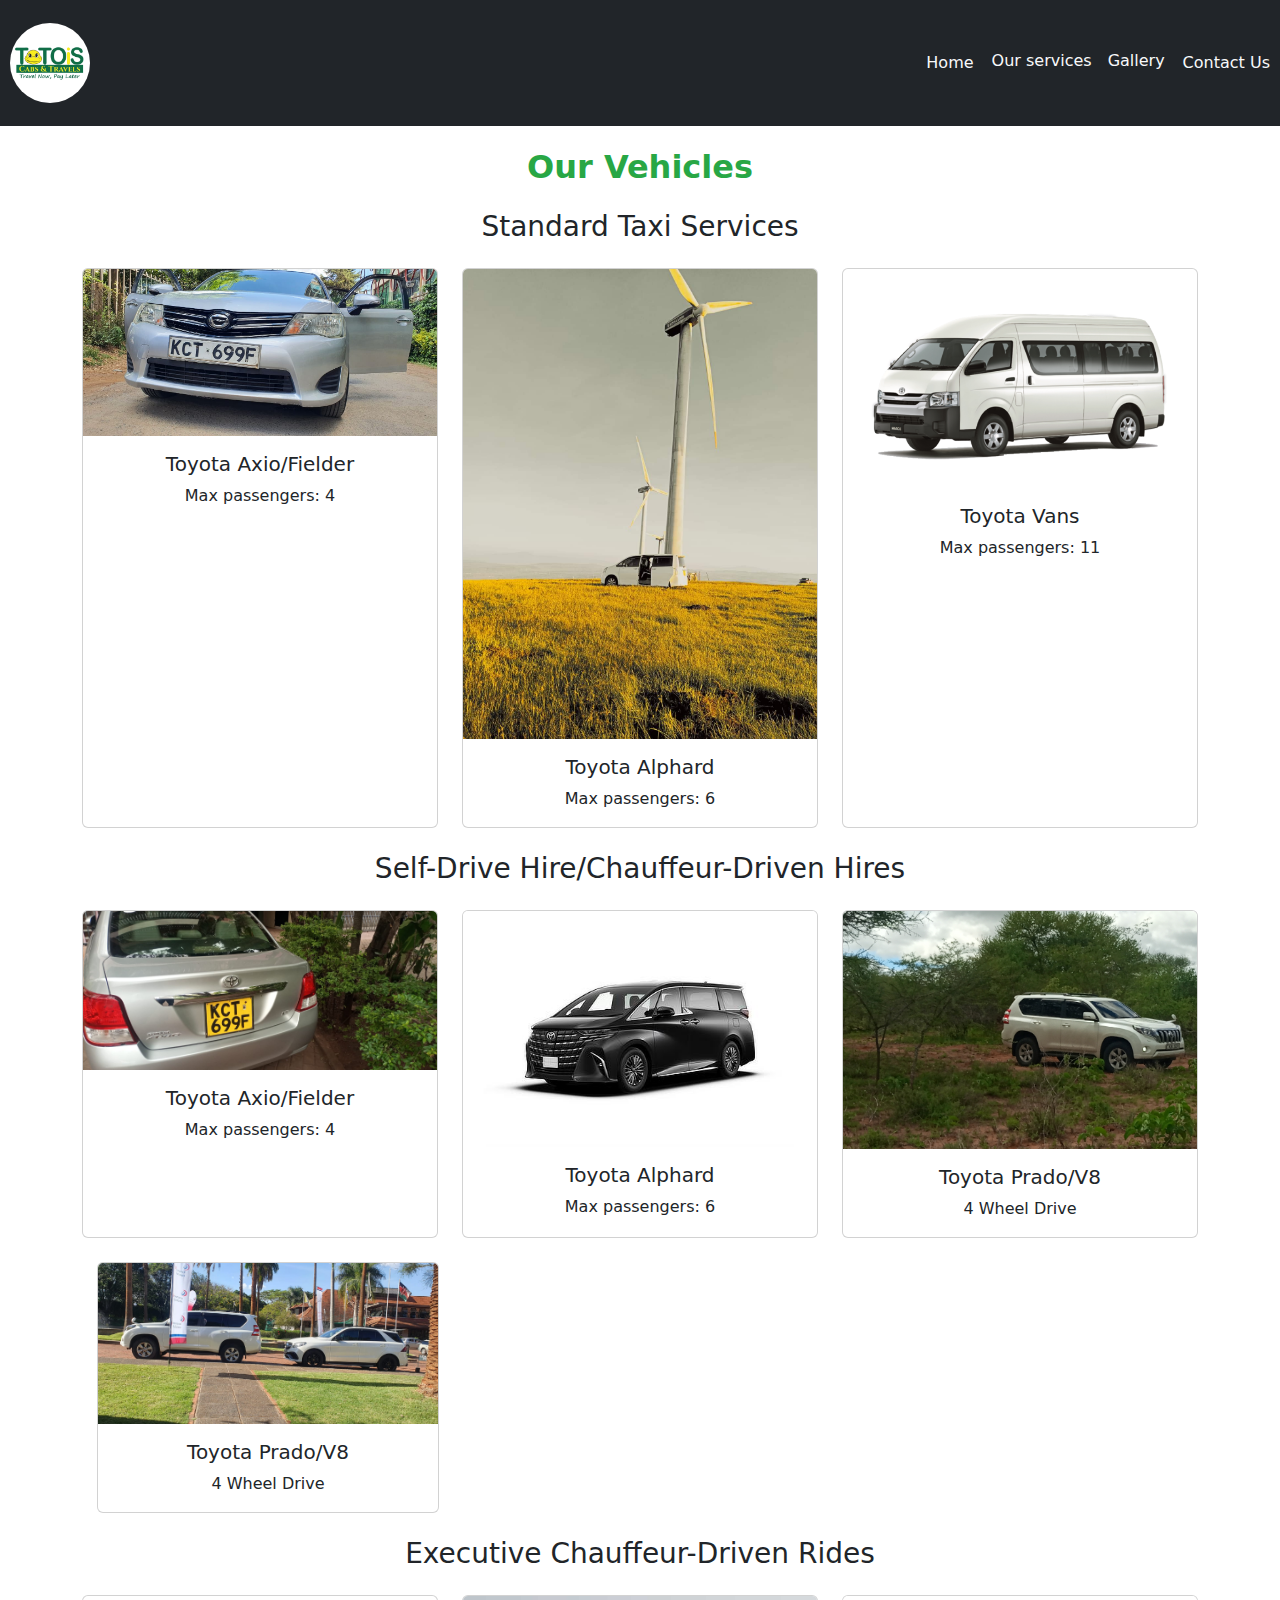
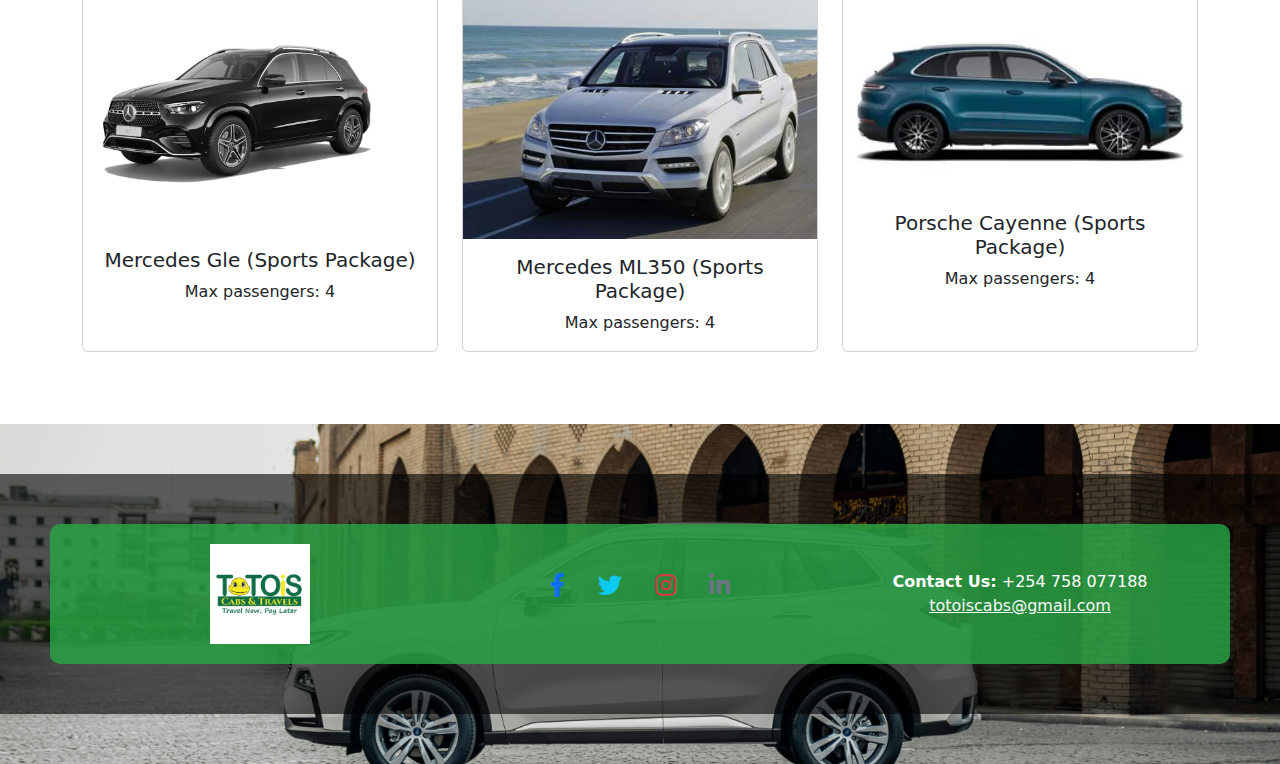
==== commit fd9c1416: "20" ====
--- a/gallery.html
+++ b/gallery.html
@@ -177,7 +177,10 @@
     font-size: 20px;
   }
 }
-
+body {
+  overflow: smooth !important;
+  scroll-behavior: smooth !important;
+}
 </style>
 
    
@@ -191,7 +194,7 @@
     <img style="padding: 10px; width: 100px; height: 100px; left:10px !important; border-radius: 50%;" src="images/totois.png" alt="Logo">
 </a>
 
-    <button style="padding: 10px !important; right:10px !important;" class="navbar-toggler" type="button" data-toggle="collapse" data-target="#navbarSupportedContent"
+    <button style="margin-right: 20px !important;" class="navbar-toggler" type="button" data-toggle="collapse" data-target="#navbarSupportedContent"
             aria-controls="navbarSupportedContent" aria-expanded="false" aria-label="Toggle navigation">
         <span class="navbar-toggler-icon"></span>
     </button>
@@ -241,7 +244,7 @@
     <div class="col-md-4 mb-4">
       <div class="card h-100">
         <div class="card-img-hover">
-          <img src="images/toyota-alphard.jpg" class="card-img-top" alt="Toyota Alphard">
+          <img src="images/toyo.jpg" class="card-img-top" alt="Toyota Alphard">
         </div>
         <div class="card-body">
           <h5 class="card-title text-center">Toyota Alphard</h5>
@@ -295,6 +298,19 @@
       <div class="card h-100">
         <div class="card-img-hover">
           <img src="images/prado1.jpg" class="card-img-top" alt="Toyota Prado/V8">
+        </div>
+        <div class="card-body">
+          <h5 class="card-title text-center">Toyota Prado/V8</h5>
+          <p class="card-text text-center">4 Wheel Drive</p>
+        </div>
+      </div>
+    </div>
+  </div>
+  <!-- Toyota Prado/V8 -->
+    <div class="col-md-4 mb-4">
+      <div class="card h-100">
+        <div class="card-img-hover">
+          <img src="images/prad.jpg" class="card-img-top" alt="Toyota Prado/V8">
         </div>
         <div class="card-body">
           <h5 class="card-title text-center">Toyota Prado/V8</h5>
